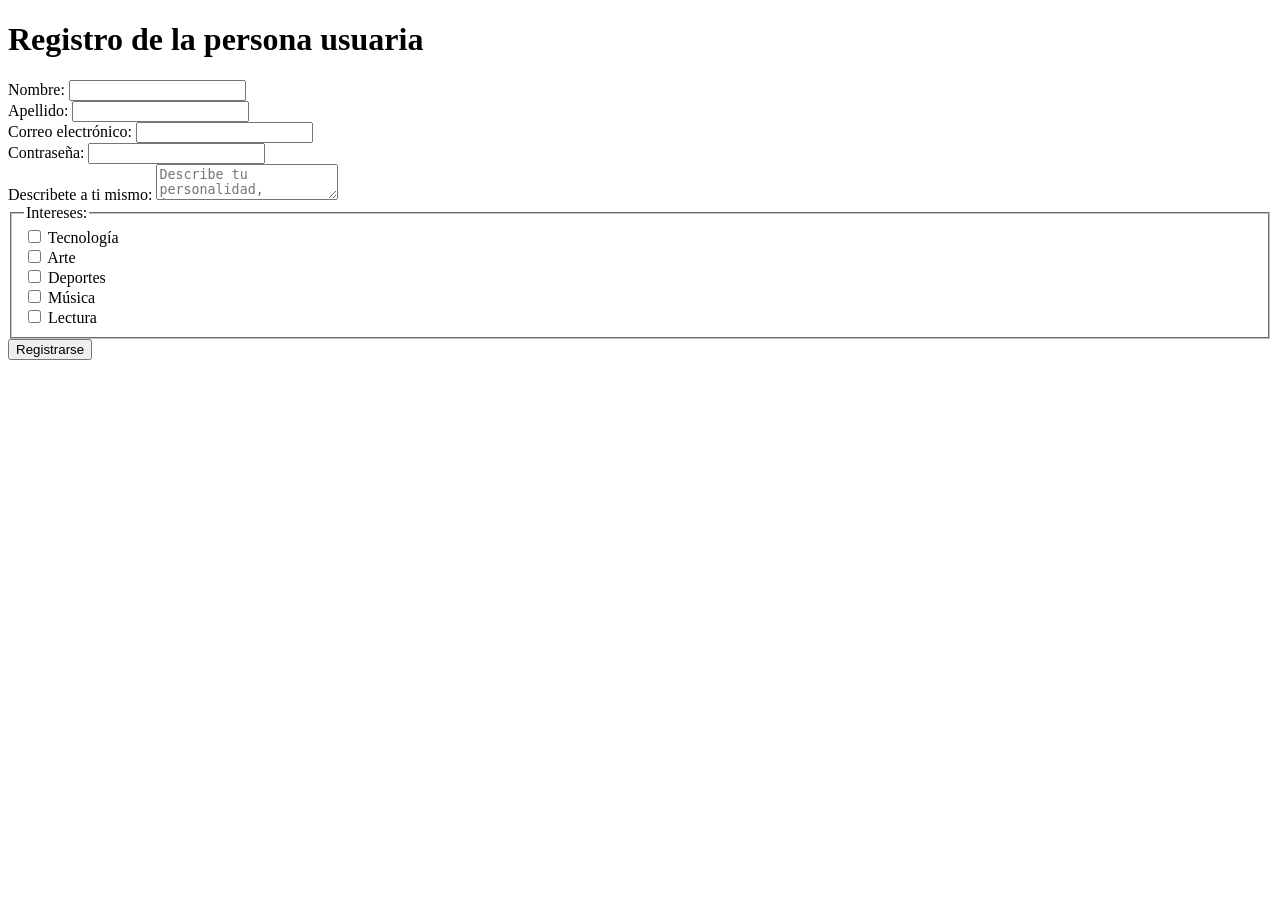
==== reto3/index.html @ 9148b05f "Agregar archivos HTML y CSS para el formulario de registro de usuario para el reto 3" ====
<!DOCTYPE html>
<html lang="es">

<head>
    <meta charset="UTF-8">
    <meta name="viewport" content="width=device-width, initial-scale=1.0">
    <title>Registro de la persona usuaria</title>
</head>

<body>
    <h1>Registro de la persona usuaria</h1>    
    <form id="myForm">
        <div class="form-group">
            <label for="nombre">Nombre:</label>
            <input type="text" id="nombre" name="nombre" required>
        </div>

        <div class="form-group">
            <label for="apellido">Apellido:</label>
            <input type="text" id="apellido" name="apellido" required>
        </div>

        <div class="form-group">
            <label for="email">Correo electrónico:</label>
            <input type="email" id="email" name="email" required>
        </div>

        <div class="form-group">
            <label for="password">Contraseña:</label>
            <input type="password" id="password" name="password" required>
        </div>

        <!-- seccion de descripcion personal -->
        <div>
            <label for="mensaje">Describete a ti mismo:</label>
            <textarea id="mensaje" name="mensaje" placeholder="Describe tu personalidad, intereses y cualidades..."></textarea>
        </div>

        <!-- seccion de intereses (checkboxes)-->
        <fieldset class="intereses">
            <legend>Intereses:</legend>

        <div class="checkbox-group">
            <input type="checkbox" id="interes-tecnologia" name="intereses" value="tecnología">
            <label for="interes-tecnologia">Tecnología</label>
        </div>
        <div class="checkbox-group">
            <input type="checkbox" id="interes-arte" name="intereses" value="arte">
            <label for="interes-arte">Arte</label>
        </div>
        <div class="checkbox-group">
            <input type="checkbox" id="interes-deportes" name="intereses" value="deportes">
            <label for="interes-deportes">Deportes</label>
        </div>
        <div class="checkbox-group">
            <input type="checkbox" id="interes-musica" name="intereses" value="música">
            <label for="interes-musica">Música</label>
        </div>
        <div class="checkbox-group">
            <input type="checkbox" id="interes-lectura" name="intereses" value="lectura">
            <label for="interes-lectura">Lectura</label>
        </div>
        </fieldset>

        <div class="submit-button">
            <button type="submit">Registrarse</button>
        </div>
        
    </form>
</body>

</html>
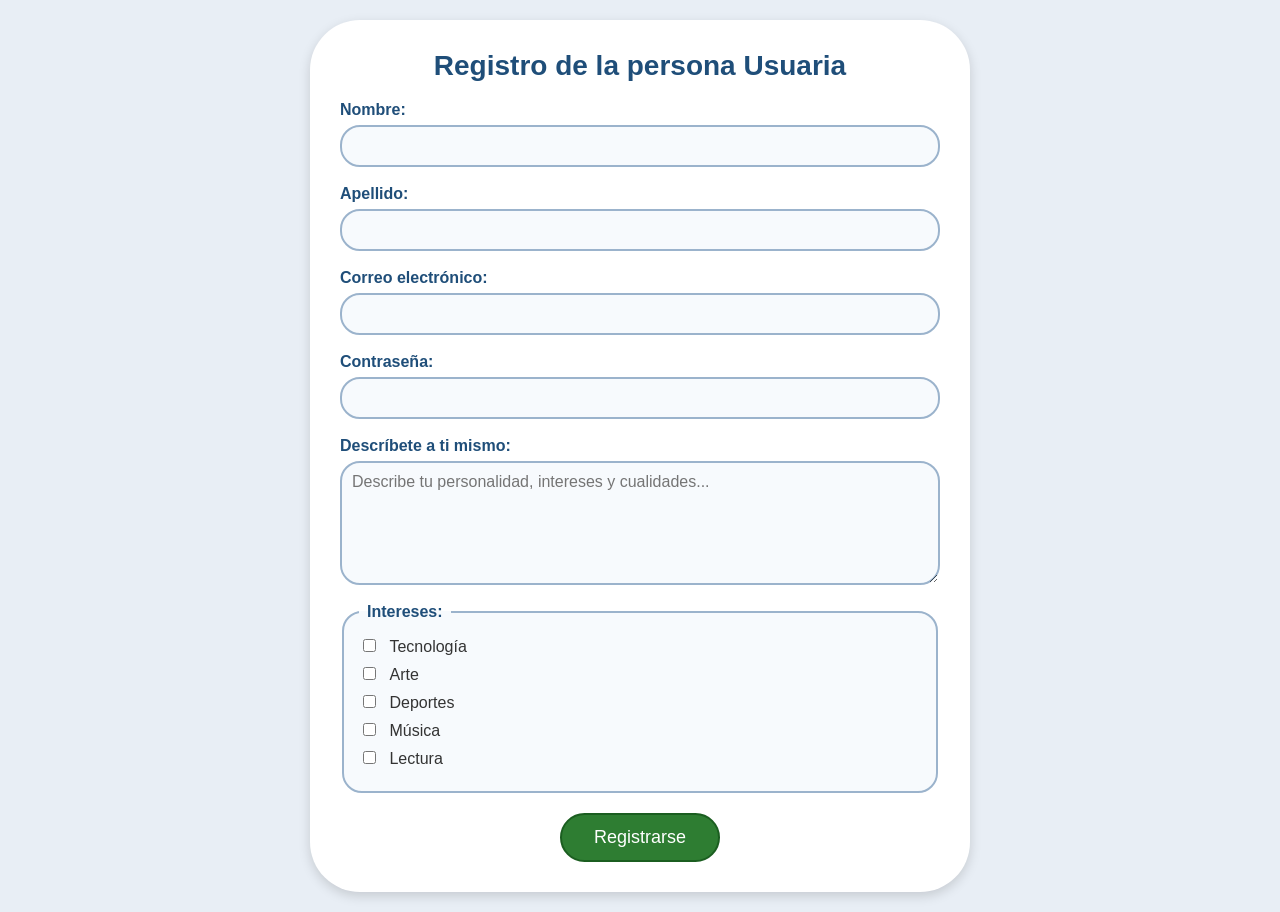
==== commit 5ea9bc71: "Agregar estilos CSS y estructura HTML para el formulario de registro de usuario" ====
--- a/reto3/index.html
+++ b/reto3/index.html
@@ -5,68 +5,73 @@
     <meta charset="UTF-8">
     <meta name="viewport" content="width=device-width, initial-scale=1.0">
     <title>Registro de la persona usuaria</title>
+    <link rel="stylesheet" href="estilos.css">
 </head>
 
 <body>
-    <h1>Registro de la persona usuaria</h1>    
-    <form id="myForm">
-        <div class="form-group">
-            <label for="nombre">Nombre:</label>
-            <input type="text" id="nombre" name="nombre" required>
-        </div>
+    <div id="contenedor">
+        <h1>Registro de la persona Usuaria</h1>
+        <form id="myForm">
+            <div class="form-group">
+                <label for="nombre">Nombre:</label>
+                <input type="text" id="nombre" name="nombre" required>
+            </div>
 
-        <div class="form-group">
-            <label for="apellido">Apellido:</label>
-            <input type="text" id="apellido" name="apellido" required>
-        </div>
+            <div class="form-group">
+                <label for="apellido">Apellido:</label>
+                <input type="text" id="apellido" name="apellido" required>
+            </div>
 
-        <div class="form-group">
-            <label for="email">Correo electrónico:</label>
-            <input type="email" id="email" name="email" required>
-        </div>
+            <div class="form-group">
+                <label for="email">Correo electrónico:</label>
+                <input type="email" id="email" name="email" required>
+            </div>
 
-        <div class="form-group">
-            <label for="password">Contraseña:</label>
-            <input type="password" id="password" name="password" required>
-        </div>
+            <div class="form-group">
+                <label for="password">Contraseña:</label>
+                <input type="password" id="password" name="password" required>
+            </div>
 
-        <!-- seccion de descripcion personal -->
-        <div>
-            <label for="mensaje">Describete a ti mismo:</label>
-            <textarea id="mensaje" name="mensaje" placeholder="Describe tu personalidad, intereses y cualidades..."></textarea>
-        </div>
+            <!-- seccion de descripcion personal -->
+            <div class="form-group">
+                <label for="mensaje">Descríbete a ti mismo:</label>
+                <textarea id="mensaje" name="mensaje"
+                    placeholder="Describe tu personalidad, intereses y cualidades..."></textarea>
+            </div>
 
-        <!-- seccion de intereses (checkboxes)-->
-        <fieldset class="intereses">
-            <legend>Intereses:</legend>
+            <!-- seccion de intereses (checkboxes)-->
+            <fieldset class="intereses">
+                <legend>Intereses:</legend>
 
-        <div class="checkbox-group">
-            <input type="checkbox" id="interes-tecnologia" name="intereses" value="tecnología">
-            <label for="interes-tecnologia">Tecnología</label>
-        </div>
-        <div class="checkbox-group">
-            <input type="checkbox" id="interes-arte" name="intereses" value="arte">
-            <label for="interes-arte">Arte</label>
-        </div>
-        <div class="checkbox-group">
-            <input type="checkbox" id="interes-deportes" name="intereses" value="deportes">
-            <label for="interes-deportes">Deportes</label>
-        </div>
-        <div class="checkbox-group">
-            <input type="checkbox" id="interes-musica" name="intereses" value="música">
-            <label for="interes-musica">Música</label>
-        </div>
-        <div class="checkbox-group">
-            <input type="checkbox" id="interes-lectura" name="intereses" value="lectura">
-            <label for="interes-lectura">Lectura</label>
-        </div>
-        </fieldset>
+                <div class="checkbox-group">
+                    <input type="checkbox" id="interes-tecnologia" name="intereses" value="tecnología">
+                    <label for="interes-tecnologia">Tecnología</label>
+                </div>
+                <div class="checkbox-group">
+                    <input type="checkbox" id="interes-arte" name="intereses" value="arte">
+                    <label for="interes-arte">Arte</label>
+                </div>
+                <div class="checkbox-group">
+                    <input type="checkbox" id="interes-deportes" name="intereses" value="deportes">
+                    <label for="interes-deportes">Deportes</label>
+                </div>
+                <div class="checkbox-group">
+                    <input type="checkbox" id="interes-musica" name="intereses" value="música">
+                    <label for="interes-musica">Música</label>
+                </div>
+                <div class="checkbox-group">
+                    <input type="checkbox" id="interes-lectura" name="intereses" value="lectura">
+                    <label for="interes-lectura">Lectura</label>
+                </div>
+            </fieldset>
 
-        <div class="submit-button">
-            <button type="submit">Registrarse</button>
-        </div>
-        
-    </form>
+            <div class="submit-button">
+                <button type="submit">Registrarse</button>
+            </div>
+
+        </form>
+    </div>
+
 </body>
 
 </html>
--- a/reto3/estilos.css
+++ b/reto3/estilos.css
@@ -0,0 +1,108 @@
+/* ===== Página en general (selectores de elemento) ===== */
+body {
+    background: #e8eef5;
+    color: #333333;
+    font-family: Arial, sans-serif;
+    font-size: 16px;
+    margin: 0;
+    padding: 20px;
+}
+
+h1 {
+    text-align: center;
+    color: #1f4e79;
+    font-size: 28px;
+    margin-top: 0;
+}
+
+/* ===== Contenedor (selector de id) ===== */
+#contenedor {
+    max-width: 600px;
+    margin: 0 auto;
+    background: #ffffff;
+    padding: 30px;
+    border-radius: 50px;
+    box-shadow: 0 4px 12px rgba(0, 0, 0, 0.15);
+}
+
+/* ===== Campos (selector de clase) ===== */
+.form-group {
+    display: flex;
+    flex-direction: column;
+    margin-bottom: 18px;
+}
+
+label {
+    font-weight: bold;
+    color: #1f4e79;
+    margin-bottom: 6px;
+}
+
+input[type="text"],
+input[type="email"],
+input[type="password"],
+textarea {
+    border: 2px solid #9bb3cc;
+    border-radius: 20px;
+    padding: 10px;
+    font-size: 16px;
+    font-family: inherit;
+    background: #f7fafd;
+}
+
+input:focus,
+textarea:focus {
+    border-color: #2e7d32;
+    background: #ffffff;
+    outline: none;
+}
+
+textarea {
+    min-height: 100px;
+    resize: vertical;
+}
+
+/* ===== Intereses ===== */
+.intereses {
+    border: 2px solid #9bb3cc;
+    border-radius: 20px;
+    background: #f7fafd;
+    padding: 15px;
+    margin-bottom: 20px;
+}
+
+.intereses legend {
+    font-weight: bold;
+    color: #1f4e79;
+    padding: 0 8px;
+}
+
+.checkbox-group {
+    margin-bottom: 8px;
+}
+
+.checkbox-group label {
+    font-weight: normal;
+    color: #333333;
+    margin-left: 6px;
+}
+
+/* ===== Botón ===== */
+.submit-button {
+    text-align: center;
+}
+
+.submit-button button {
+    background: #2e7d32;
+    color: #ffffff;
+    border: 2px solid #1b5e20;
+    border-radius: 30px;
+    padding: 12px 32px;
+    font-size: 18px;
+    font-family: inherit;
+    cursor: pointer;
+}
+
+.submit-button button:hover {
+    background: #1b5e20;
+}
